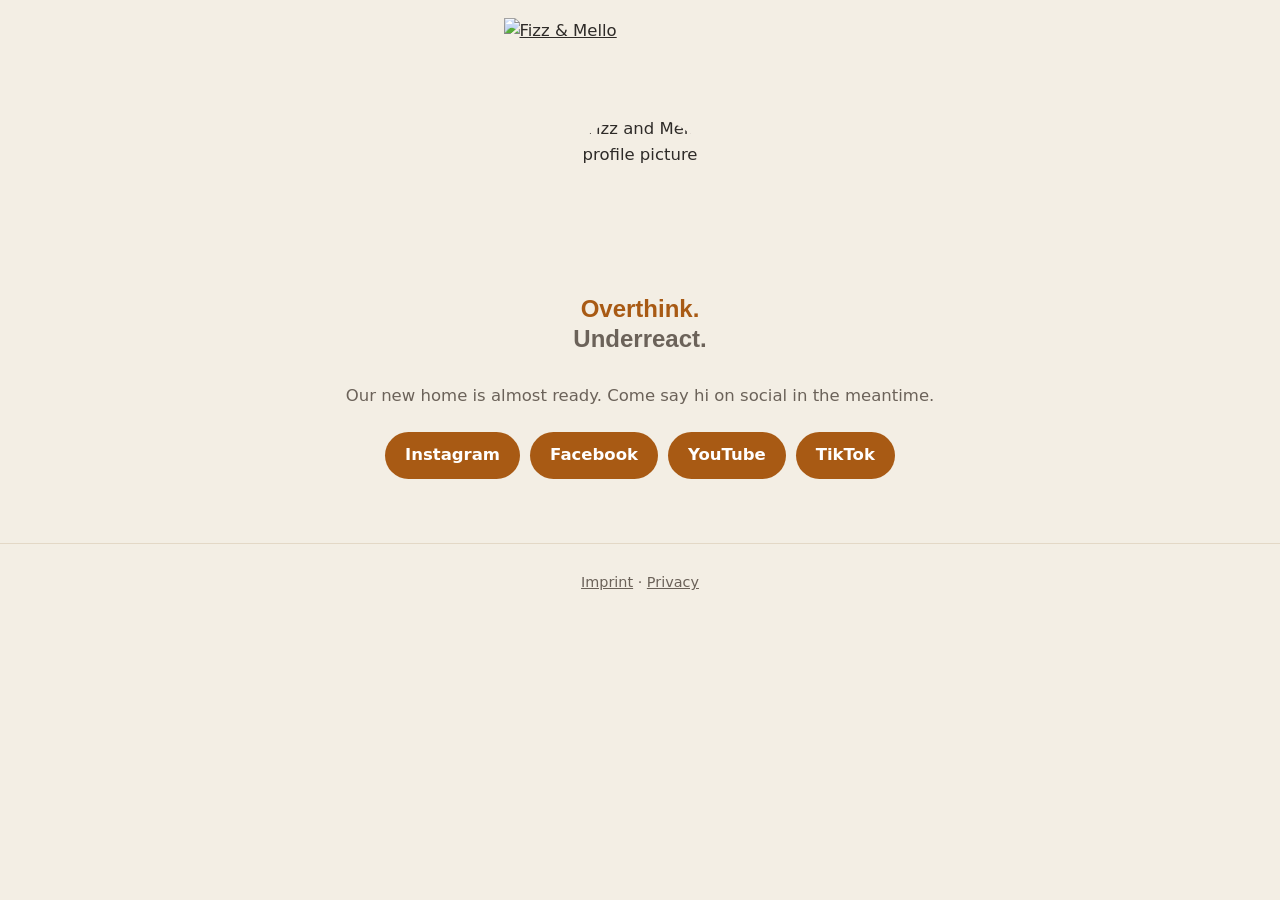
==== index.html @ e96ceca9 "Add files via upload" ====
<!doctype html>
<html lang="en">
<head>
<meta charset="utf-8">
<meta name="viewport" content="width=device-width,initial-scale=1">
<title>Fizz &amp; Mello &ndash; Coming soon</title>
<meta name="description" content="Fizz &amp; Mello. Overthink. Underreact. Coming soon.">
<meta name="theme-color" content="#fbf6ee">
<link rel="canonical" href="https://fizzandmello.com/">
<link rel="icon" href="favicon.ico" sizes="16x16 32x32 48x48">
<link rel="icon" type="image/png" sizes="16x16" href="favicon-16.png">
<link rel="icon" type="image/png" sizes="32x32" href="favicon-32.png">
<link rel="icon" type="image/png" sizes="48x48" href="favicon-48.png">
<link rel="icon" type="image/png" sizes="192x192" href="icon-192.png">
<link rel="icon" type="image/png" sizes="512x512" href="icon-512.png">
<link rel="apple-touch-icon" href="apple-touch-icon.png">
<link rel="manifest" href="site.webmanifest">
<meta property="og:type" content="website">
<meta property="og:site_name" content="Fizz &amp; Mello">
<meta property="og:title" content="Fizz &amp; Mello &ndash; Coming soon">
<meta property="og:description" content="Fizz &amp; Mello. Overthink. Underreact. Coming soon.">
<meta property="og:url" content="https://fizzandmello.com/">
<meta property="og:image" content="https://fizzandmello.com/og-image.jpg">
<meta name="twitter:card" content="summary_large_image">
<link rel="stylesheet" href="style.css">
</head>
<body>
<div class="top">
  <a href="./" aria-label="Fizz &amp; Mello home"><img src="img/logo.png" alt="Fizz &amp; Mello" width="273" height="36"></a>
</div><header class="hero">
  <h1 style="position:absolute;left:-9999px">Fizz &amp; Mello</h1>
  <img class="avatar" src="img/profil.jpg" alt="Fizz and Mello, profile picture" width="160" height="160">
  <p class="tag"><span class="o">Overthink.</span><br><span class="u">Underreact.</span></p>
  <p class="sub">Our new home is almost ready. Come say hi on social in the meantime.</p>
  <p class="links"><a class="soon" href="https://www.instagram.com/fizzandmello">Instagram</a> <a class="soon" href="https://www.facebook.com/fizzandmello">Facebook</a> <a class="soon" href="https://www.youtube.com/@fizzandmello">YouTube</a> <a class="soon" href="https://www.tiktok.com/@fizzandmello">TikTok</a></p>
</header><footer>
  <div class="wrap">
    <p><a href="impressum/">Imprint</a> &middot; <a href="datenschutz/">Privacy</a></p>
  </div>
</footer>
</body>
</html>
---- style.css ----
@font-face{font-family:Poppins;font-weight:400;font-style:normal;font-display:swap;src:url(fonts/poppins-400.woff2) format("woff2")}
@font-face{font-family:Poppins;font-weight:600;font-style:normal;font-display:swap;src:url(fonts/poppins-600.woff2) format("woff2")}
@font-face{font-family:Poppins;font-weight:800;font-style:normal;font-display:swap;src:url(fonts/poppins-800.woff2) format("woff2")}
@font-face{font-family:Fredoka;font-weight:600;font-style:normal;font-display:swap;src:url(fonts/fredoka-600.woff2) format("woff2")}
:root{--bg:#F3EEE4;--ink:#2E2B28;--soft:#6B6259;--accent:#A85A14;--card:#FFFDF9}
*{box-sizing:border-box}
body{margin:0;background:var(--bg);color:var(--ink);font:16.5px/1.6 Poppins,system-ui,-apple-system,"Segoe UI",Roboto,sans-serif}
a{color:inherit}
.wrap{max-width:720px;margin:0 auto;padding:0 20px}
.top{display:flex;flex-wrap:wrap;align-items:center;justify-content:space-between;gap:12px;padding:18px 20px;max-width:980px;margin:0 auto}
.top img{display:block;height:auto;max-width:100%}
.social a{margin-left:14px;text-decoration:none;font-weight:600;font-size:.95rem}
.hero{text-align:center;padding:44px 20px 24px}
.avatar{width:160px;height:160px;border-radius:50%;object-fit:cover;display:block;margin:0 auto 18px}
h1{font:600 2.4rem/1.1 Fredoka,Poppins,sans-serif;margin:0 0 .3em}
.tag{font:600 1.5rem/1.25 Fredoka,Poppins,sans-serif;margin:0 0 1.2em;color:var(--soft)}
.tag .o{color:var(--accent)}
.soon{display:inline-block;padding:12px 26px;border-radius:999px;background:var(--accent);color:#fff;font-weight:600;text-decoration:none}
.sub{color:var(--soft);margin:1.1em 0 0}
h2{font-size:1.2rem;font-weight:800;margin:1.8em 0 .4em}
main.wrap{padding-top:10px;padding-bottom:30px}
.note{font-size:.88rem;color:var(--soft)}
footer{margin-top:40px;padding:24px 0 40px;border-top:1px solid #e3d8c6;font-size:.9rem;color:var(--soft);text-align:center}
footer p{margin:.25em 0}
footer .links a{margin:0 8px}
.links{display:flex;flex-wrap:wrap;gap:10px;justify-content:center;margin:1.4em 0 0}.links .soon{padding:10px 20px}.top{justify-content:center}
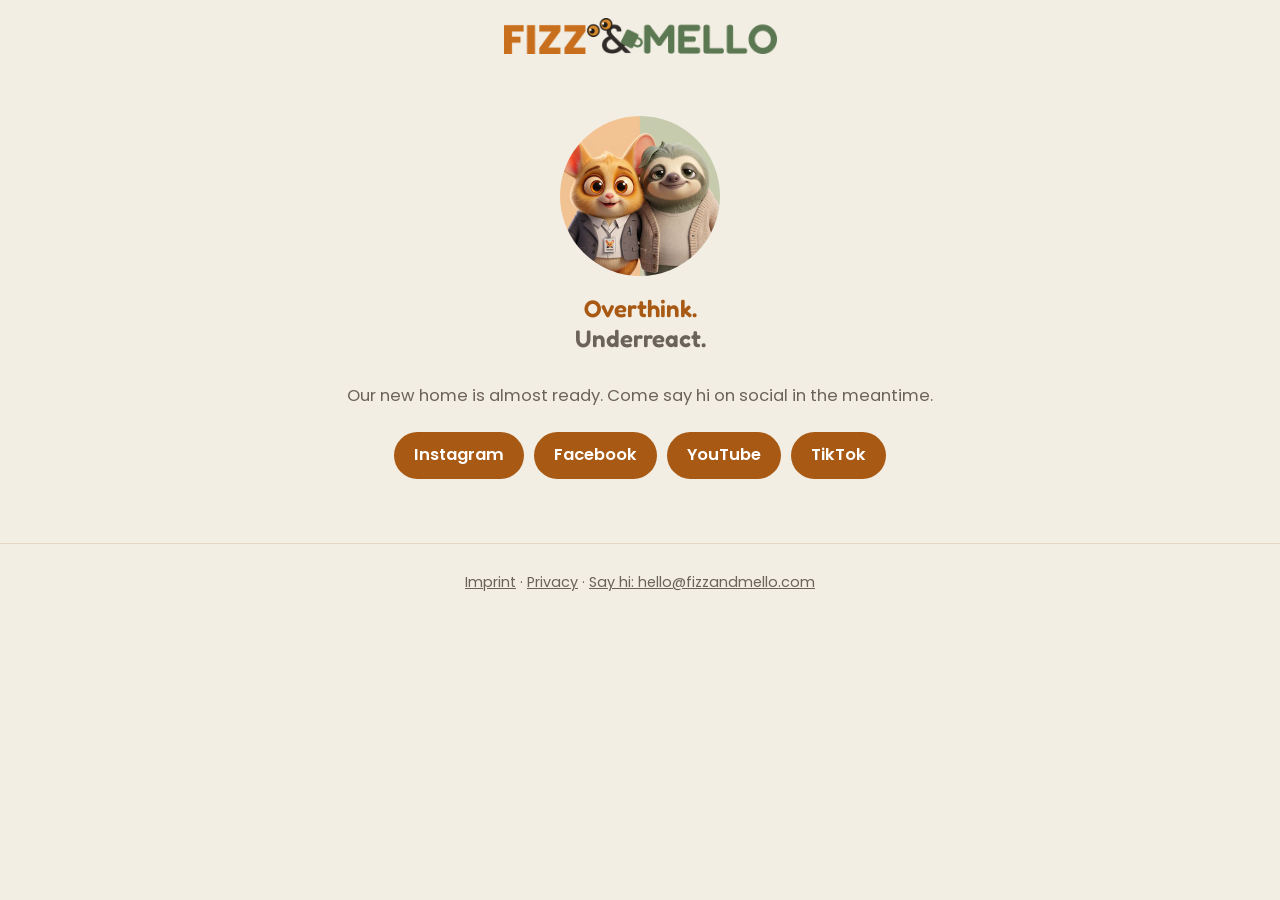
==== commit c15fc886: "Refactor HTML structure and update links" ====
--- a/index.html
+++ b/index.html
@@ -26,17 +26,17 @@
 </head>
 <body>
 <div class="top">
-  <a href="./" aria-label="Fizz &amp; Mello home"><img src="img/logo.png" alt="Fizz &amp; Mello" width="273" height="36"></a>
+<a href="./" aria-label="Fizz &amp; Mello home"><img src="img/logo.png" alt="Fizz &amp; Mello" width="273" height="36"></a>
 </div><header class="hero">
-  <h1 style="position:absolute;left:-9999px">Fizz &amp; Mello</h1>
-  <img class="avatar" src="img/profil.jpg" alt="Fizz and Mello, profile picture" width="160" height="160">
-  <p class="tag"><span class="o">Overthink.</span><br><span class="u">Underreact.</span></p>
-  <p class="sub">Our new home is almost ready. Come say hi on social in the meantime.</p>
-  <p class="links"><a class="soon" href="https://www.instagram.com/fizzandmello">Instagram</a> <a class="soon" href="https://www.facebook.com/fizzandmello">Facebook</a> <a class="soon" href="https://www.youtube.com/@fizzandmello">YouTube</a> <a class="soon" href="https://www.tiktok.com/@fizzandmello">TikTok</a></p>
+<h1 style="position:absolute;left:-9999px">Fizz &amp; Mello</h1>
+<img class="avatar" src="img/profil.jpg" alt="Fizz and Mello, profile picture" width="160" height="160">
+<p class="tag"><span class="o">Overthink.</span><br><span class="u">Underreact.</span></p>
+<p class="sub">Our new home is almost ready. Come say hi on social in the meantime.</p>
+<p class="links"><a class="soon" href="https://www.instagram.com/fizzandmello">Instagram</a> <a class="soon" href="https://www.facebook.com/fizzandmello">Facebook</a> <a class="soon" href="https://www.youtube.com/@fizzandmello">YouTube</a> <a class="soon" href="https://www.tiktok.com/@fizzandmello">TikTok</a></p>
 </header><footer>
-  <div class="wrap">
-    <p><a href="impressum/">Imprint</a> &middot; <a href="datenschutz/">Privacy</a></p>
-  </div>
+<div class="wrap">
+<p><a href="imprint/">Imprint</a> &middot; <a href="privacy/">Privacy</a> &middot; <a href="mailto:hello@fizzandmello.com">Say hi: hello@fizzandmello.com</a></p>
+</div>
 </footer>
 </body>
-</html>+</html>
